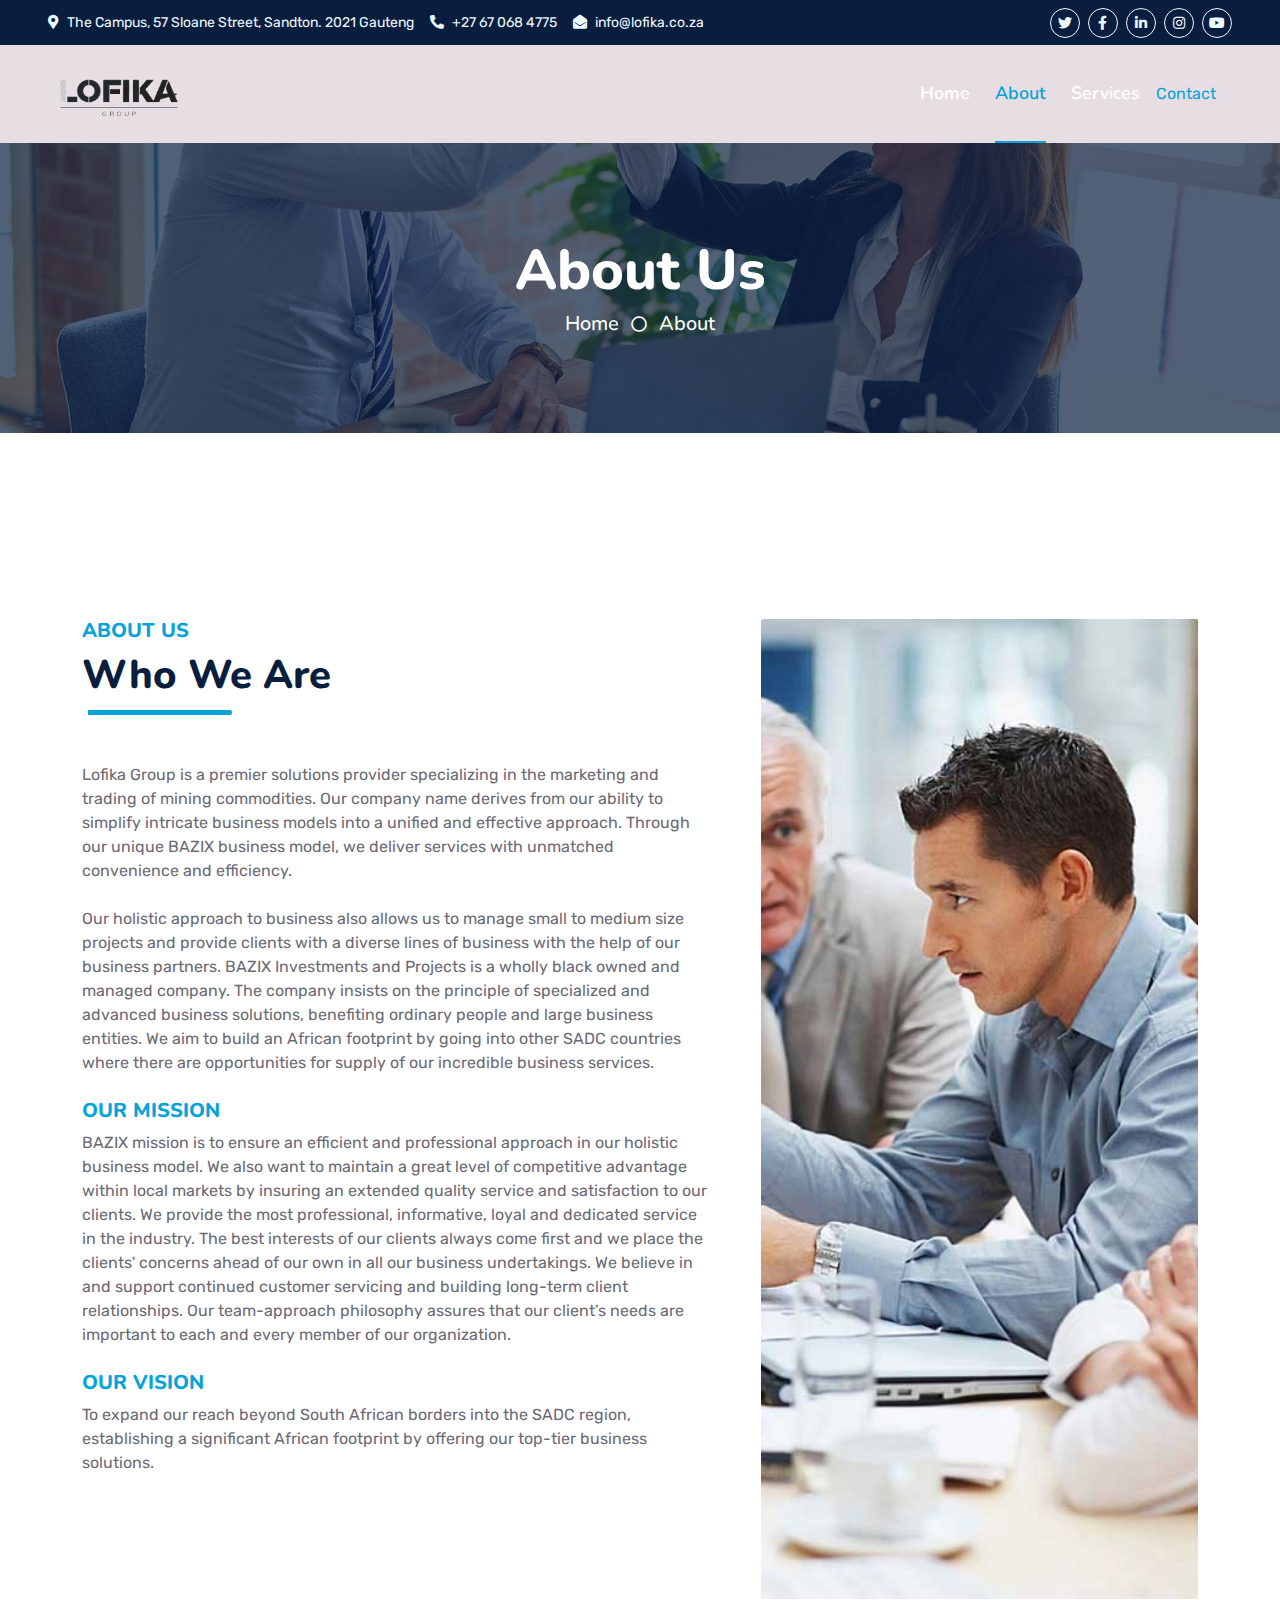
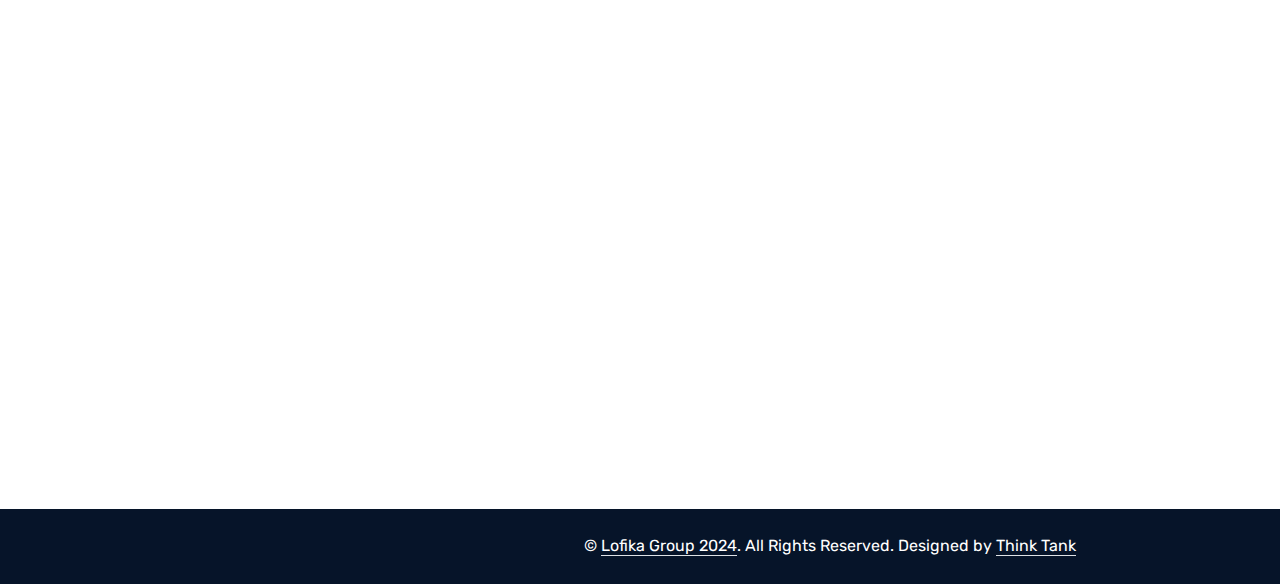
==== about.html @ 2a6e9d80 "first commit" ====
<!DOCTYPE html>
<html lang="en">

<head>
    <meta charset="utf-8">
    <title>Lofika Group</title>
    <meta content="width=device-width, initial-scale=1.0" name="viewport">
    <meta content="Free HTML Templates" name="keywords">
    <meta content="Free HTML Templates" name="description">

    <!-- Favicon -->
    <link href="img/favicon.ico" rel="icon">

    <!-- Google Web Fonts -->
    <link rel="preconnect" href="https://fonts.googleapis.com">
    <link rel="preconnect" href="https://fonts.gstatic.com" crossorigin>
    <link href="https://fonts.googleapis.com/css2?family=Nunito:wght@400;600;700;800&family=Rubik:wght@400;500;600;700&display=swap" rel="stylesheet">

    <!-- Icon Font Stylesheet -->
    <link href="https://cdnjs.cloudflare.com/ajax/libs/font-awesome/5.10.0/css/all.min.css" rel="stylesheet">
    <link href="https://cdn.jsdelivr.net/npm/bootstrap-icons@1.4.1/font/bootstrap-icons.css" rel="stylesheet">

    <!-- Libraries Stylesheet -->
    <link href="lib/owlcarousel/assets/owl.carousel.min.css" rel="stylesheet">
    <link href="lib/animate/animate.min.css" rel="stylesheet">

    <!-- Customized Bootstrap Stylesheet -->
    <link href="css/bootstrap.min.css" rel="stylesheet">

    <!-- Template Stylesheet -->
    <link href="css/style.css" rel="stylesheet">
</head>

<body>
    <!-- Spinner Start -->
    <div id="spinner" class="show bg-white position-fixed translate-middle w-100 vh-100 top-50 start-50 d-flex align-items-center justify-content-center">
        <div class="spinner"></div>
    </div>
    <!-- Spinner End -->


    <!-- Topbar Start -->
    <div class="container-fluid bg-dark px-5 d-none d-lg-block">
        <div class="row gx-0">
            <div class="col-lg-8 text-center text-lg-start mb-2 mb-lg-0">
                <div class="d-inline-flex align-items-center" style="height: 45px;">
                    <small class="me-3 text-light"><i class="fa fa-map-marker-alt me-2"></i>The Campus, 57 Sloane Street, Sandton. 2021 Gauteng</small>
                    <small class="me-3 text-light"><i class="fa fa-phone-alt me-2"></i>+27 67 068 4775</small>
                    <small class="text-light"><i class="fa fa-envelope-open me-2"></i>info@lofika.co.za</small>
                </div>
            </div>
            <div class="col-lg-4 text-center text-lg-end">
                <div class="d-inline-flex align-items-center" style="height: 45px;">
                    <a class="btn btn-sm btn-outline-light btn-sm-square rounded-circle me-2" href=""><i class="fab fa-twitter fw-normal"></i></a>
                    <a class="btn btn-sm btn-outline-light btn-sm-square rounded-circle me-2" href=""><i class="fab fa-facebook-f fw-normal"></i></a>
                    <a class="btn btn-sm btn-outline-light btn-sm-square rounded-circle me-2" href=""><i class="fab fa-linkedin-in fw-normal"></i></a>
                    <a class="btn btn-sm btn-outline-light btn-sm-square rounded-circle me-2" href=""><i class="fab fa-instagram fw-normal"></i></a>
                    <a class="btn btn-sm btn-outline-light btn-sm-square rounded-circle" href=""><i class="fab fa-youtube fw-normal"></i></a>
                </div>
            </div>
        </div>
    </div>
    <!-- Topbar End -->


    <!-- Navbar Start -->
    <div class="container-fluid position-relative p-0">
        <nav class="navbar navbar-expand-lg navbar-dark px-5 py-3 py-lg-0">
            <a href="index.html" class="navbar-brand p-0">
                <!-- Updated to use an image as the logo -->
                <img src="img/lofika.png" alt="Logo" class="logo">
            </a>
            <button class="navbar-toggler" type="button" data-bs-toggle="collapse" data-bs-target="#navbarCollapse">
                <span class="fa fa-bars"></span>
            </button>
            <div class="collapse navbar-collapse" id="navbarCollapse">
                <div class="navbar-nav ms-auto py-0">
                    <a href="index.html" class="nav-item nav-link">Home</a>
                    <a href="about.html" class="nav-item nav-link active">About</a>
                    <a href="service.html" class="nav-item nav-link">Services</a>
                    
                    </div>
                    <a href="contact.html" class="nav-item nav-link">Contact</a>
                </div>
        </nav>

        <div class="container-fluid bg-primary py-5 bg-header" style="margin-bottom: 90px;">
            <div class="row py-5">
                <div class="col-12 pt-lg-5 mt-lg-5 text-center">
                    <h1 class="display-4 text-white animated zoomIn">About Us</h1>
                    <a href="" class="h5 text-white">Home</a>
                    <i class="far fa-circle text-white px-2"></i>
                    <a href="" class="h5 text-white">About</a>
                </div>
            </div>
        </div>
    </div>
    <!-- Navbar End -->


    


    <!-- About Start -->
    <div class="container-fluid py-5 wow fadeInUp" data-wow-delay="0.1s">
        <div class="container py-5">
            <div class="row g-5">
                <div class="col-lg-7">
                    <div class="section-title position-relative pb-3 mb-5">
                        <h5 class="fw-bold text-primary text-uppercase">About Us</h5>
                        <h1 class="mb-0">Who We Are</h1>
                    </div>
                    <p class="mb-4">Lofika Group is a premier solutions provider specializing in the marketing and trading of mining commodities. Our company name derives from our ability to simplify intricate business models into a unified and effective approach. Through our unique BAZIX business model, we deliver services with unmatched convenience and efficiency.</p>
                    <div class="row g-0 mb-3">
                    <p class="mb-4">Our holistic approach to business also allows us to manage small to medium size projects and provide clients with a diverse lines of business with the help of our business partners.
                    BAZIX Investments and Projects is a wholly black owned and managed company. The company insists on the principle of specialized and advanced business solutions, benefiting ordinary people and large business entities. We aim to build an African footprint by going into other SADC countries where there are opportunities for supply of our incredible business services.</p>
                    <h5 class="fw-bold text-primary text-uppercase">Our Mission</h5>
                    <p class="mb-4">BAZIX mission is to ensure an efficient and professional approach in our holistic business model. We also want to maintain a great level of competitive advantage within local markets by insuring an extended quality service and satisfaction to our clients. We provide the most professional, informative, loyal and dedicated service in the industry. The best interests of our clients always come first and we place the clients' concerns ahead of our own in all our business undertakings. We believe in and support continued customer servicing and building long-term client relationships. Our team-approach philosophy assures that our client’s needs are important to each and every member of our organization. </p>
                    <h5 class="fw-bold text-primary text-uppercase">Our Vision</h5>
                    <p class="mb-4">To expand our reach beyond South African borders into the SADC region, establishing a significant African footprint by offering our top-tier business solutions.</p>
                    </div>
                    <div class="d-flex align-items-center mb-4 wow fadeIn" data-wow-delay="0.6s">
                        <div class="bg-primary d-flex align-items-center justify-content-center rounded" style="width: 60px; height: 60px;">
                            <i class="fa fa-phone-alt text-white"></i>
                        </div>
                        
                    </div>
                    
                </div>
                <div class="col-lg-5" style="min-height: 500px;">
                    <div class="position-relative h-100">
                        <img class="position-absolute w-100 h-100 rounded wow zoomIn" data-wow-delay="0.9s" src="img/about.jpg" style="object-fit: cover;">
                    </div>
                </div>
            </div>
        </div>
    </div>
    <!-- About End -->


   


    
    

    <!-- Footer Start -->
    <div class="container-fluid bg-dark text-light mt-5 wow fadeInUp" data-wow-delay="0.1s">
        <div class="container">
            <div class="row gx-5">
                <div class="col-lg-4 col-md-6 footer-about">
                    <div class="d-flex flex-column align-items-center justify-content-center text-center h-100 bg-primary p-4">
                        
                    </div>
                </div>
                <div class="col-lg-8 col-md-6">
                    <div class="row gx-5">
                        <div class="col-lg-4 col-md-12 pt-5 mb-5">
                            <div class="section-title section-title-sm position-relative pb-3 mb-4">
                                <h3 class="text-light mb-0">Get In Touch</h3>
                            </div>
                            <div class="d-flex mb-2">
                                <i class="bi bi-geo-alt text-primary me-2"></i>
                                <p class="mb-0">The Campus, 57 Sloane Street, Sandton. 2021 Gauteng</p>
                            </div>
                            <div class="d-flex mb-2">
                                <i class="bi bi-envelope-open text-primary me-2"></i>
                                <p class="mb-0">info@lofika.co.za</p>
                            </div>
                            <div class="d-flex mb-2">
                                <i class="bi bi-telephone text-primary me-2"></i>
                                <p class="mb-0">+27 67 068 4775</p>
                            </div>
                            <div class="d-flex mt-4">
                                <a class="btn btn-primary btn-square me-2" href="#"><i class="fab fa-twitter fw-normal"></i></a>
                                <a class="btn btn-primary btn-square me-2" href="#"><i class="fab fa-facebook-f fw-normal"></i></a>
                                <a class="btn btn-primary btn-square me-2" href="#"><i class="fab fa-linkedin-in fw-normal"></i></a>
                                <a class="btn btn-primary btn-square" href="#"><i class="fab fa-instagram fw-normal"></i></a>
                            </div>
                        </div>
                        <div class="col-lg-4 col-md-12 pt-0 pt-lg-5 mb-5">
                            <div class="section-title section-title-sm position-relative pb-3 mb-4">
                                <h3 class="text-light mb-0">Quick Links</h3>
                            </div>
                            <div class="link-animated d-flex flex-column justify-content-start">
                                <a class="text-light mb-2" href="index.html"><i class="bi bi-arrow-right text-primary me-2"></i>Home</a>
                                <a class="text-light mb-2" href="about.html"><i class="bi bi-arrow-right text-primary me-2"></i>About Us</a>
                                <a class="text-light mb-2" href="service.html"><i class="bi bi-arrow-right text-primary me-2"></i>Our Services</a>
                               <a class="text-light" href="contact.html"><i class="bi bi-arrow-right text-primary me-2"></i>Contact Us</a>
                            </div>
                        </div>
                       
                    </div>
                </div>
            </div>
        </div>
    </div>
    <div class="container-fluid text-white" style="background: #061429;">
        <div class="container text-center">
            <div class="row justify-content-end">
                <div class="col-lg-8 col-md-6">
                    <div class="d-flex align-items-center justify-content-center" style="height: 75px;">
                        <p class="mb-0">&copy; <a class="text-white border-bottom" href="#">Lofika Group 2024</a>. All Rights Reserved. 
						
						<!--/*** This template is free as long as you keep the footer author’s credit link/attribution link/backlink. If you'd like to use the template without the footer author’s credit link/attribution link/backlink, you can purchase the Credit Removal License from "https://htmlcodex.com/credit-removal". Thank you for your support. ***/-->
						Designed by <a class="text-white border-bottom" href="https://htmlcodex.com">Think Tank</a></p>
                    </div>
                </div>
            </div>
        </div>
    </div>
    <!-- Footer End -->


    <!-- Back to Top -->
    <a href="#" class="btn btn-lg btn-primary btn-lg-square rounded back-to-top"><i class="bi bi-arrow-up"></i></a>


    <!-- JavaScript Libraries -->
    <script src="https://code.jquery.com/jquery-3.4.1.min.js"></script>
    <script src="https://cdn.jsdelivr.net/npm/bootstrap@5.0.0/dist/js/bootstrap.bundle.min.js"></script>
    <script src="lib/wow/wow.min.js"></script>
    <script src="lib/easing/easing.min.js"></script>
    <script src="lib/waypoints/waypoints.min.js"></script>
    <script src="lib/counterup/counterup.min.js"></script>
    <script src="lib/owlcarousel/owl.carousel.min.js"></script>

    <!-- Template Javascript -->
    <script src="js/main.js"></script>
</body>

</html>
---- css/style.css ----
/********** Template CSS **********/
:root {
    --primary: #06A3DA;
    --secondary: #34AD54;
    --light: #EEF9FF;
    --dark: #091E3E;
}


/*** Spinner ***/
.spinner {
    width: 40px;
    height: 40px;
    background: var(--primary);
    margin: 100px auto;
    -webkit-animation: sk-rotateplane 1.2s infinite ease-in-out;
    animation: sk-rotateplane 1.2s infinite ease-in-out;
}

@-webkit-keyframes sk-rotateplane {
    0% {
        -webkit-transform: perspective(120px)
    }
    50% {
        -webkit-transform: perspective(120px) rotateY(180deg)
    }
    100% {
        -webkit-transform: perspective(120px) rotateY(180deg) rotateX(180deg)
    }
}

@keyframes sk-rotateplane {
    0% {
        transform: perspective(120px) rotateX(0deg) rotateY(0deg);
        -webkit-transform: perspective(120px) rotateX(0deg) rotateY(0deg)
    }
    50% {
        transform: perspective(120px) rotateX(-180.1deg) rotateY(0deg);
        -webkit-transform: perspective(120px) rotateX(-180.1deg) rotateY(0deg)
    }
    100% {
        transform: perspective(120px) rotateX(-180deg) rotateY(-179.9deg);
        -webkit-transform: perspective(120px) rotateX(-180deg) rotateY(-179.9deg);
    }
}

#spinner {
    opacity: 0;
    visibility: hidden;
    transition: opacity .5s ease-out, visibility 0s linear .5s;
    z-index: 99999;
}

#spinner.show {
    transition: opacity .5s ease-out, visibility 0s linear 0s;
    visibility: visible;
    opacity: 1;
}
/* Navbar background color */
.navbar {
    background-color: #e7dee4; /* Dark grey background for contrast */
    color: #fff; /* White text color for contrast */
}
@media (max-width: 768px) {
    .carousel-caption h1 {
        font-size: 1.5rem; /* Smaller font size for smaller devices */
    }
    .carousel-caption p {
        font-size: 1rem; /* Adjust paragraph font size on small screens */
    }
}

/* Logo size and alignment */
.navbar-brand img.logo {
    height: 60px; /* Control the size of the logo */
    width: auto; /* Maintain aspect ratio */
    transition: transform 0.3s ease-in-out; /* Smooth transform on hover */
}

/* Enhance logo visibility on hover */
.navbar-brand img.logo:hover {
    transform: scale(1.1); /* Slightly enlarges the logo on hover */
}


/*** Heading ***/
h1,
h2,
.fw-bold {
    font-weight: 800 !important;
}

h3,
h4,
.fw-semi-bold {
    font-weight: 700 !important;
}

h5,
h6,
.fw-medium {
    font-weight: 600 !important;
}


/*** Button ***/
.btn {
    font-family: 'Nunito', sans-serif;
    font-weight: 600;
    transition: .5s;
}

.btn-primary,
.btn-secondary {
    color: #FFFFFF;
    box-shadow: inset 0 0 0 50px transparent;
}

.btn-primary:hover {
    box-shadow: inset 0 0 0 0 var(--primary);
}

.btn-secondary:hover {
    box-shadow: inset 0 0 0 0 var(--secondary);
}

.btn-square {
    width: 36px;
    height: 36px;
}

.btn-sm-square {
    width: 30px;
    height: 30px;
}

.btn-lg-square {
    width: 48px;
    height: 48px;
}

.btn-square,
.btn-sm-square,
.btn-lg-square {
    padding-left: 0;
    padding-right: 0;
    text-align: center;
}


/*** Navbar ***/
.navbar-dark .navbar-nav .nav-link {
    font-family: 'Nunito', sans-serif;
    position: relative;
    margin-left: 25px;
    padding: 35px 0;
    color: #FFFFFF;
    font-size: 18px;
    font-weight: 600;
    outline: none;
    transition: .5s;
}

.sticky-top.navbar-dark .navbar-nav .nav-link {
    padding: 20px 0;
    color: var(--dark);
}

.navbar-dark .navbar-nav .nav-link:hover,
.navbar-dark .navbar-nav .nav-link.active {
    color: var(--primary);
}

.navbar-dark .navbar-brand h1 {
    color: #FFFFFF;
}

.navbar-dark .navbar-toggler {
    color: var(--primary) !important;
    border-color: var(--primary) !important;
}

@media (max-width: 991.98px) {
    .sticky-top.navbar-dark {
        position: relative;
        background: #FFFFFF;
    }

    .navbar-dark .navbar-nav .nav-link,
    .navbar-dark .navbar-nav .nav-link.show,
    .sticky-top.navbar-dark .navbar-nav .nav-link {
        padding: 10px 0;
        color: var(--dark);
    }

    .navbar-dark .navbar-brand h1 {
        color: var(--primary);
    }
}

@media (min-width: 992px) {
    .navbar-dark {
        position: absolute;
        width: 100%;
        top: 0;
        left: 0;
        border-bottom: 1px solid rgba(256, 256, 256, .1);
        z-index: 999;
    }
    
    .sticky-top.navbar-dark {
        position: fixed;
        background: #FFFFFF;
    }

    .navbar-dark .navbar-nav .nav-link::before {
        position: absolute;
        content: "";
        width: 0;
        height: 2px;
        bottom: -1px;
        left: 50%;
        background: var(--primary);
        transition: .5s;
    }

    .navbar-dark .navbar-nav .nav-link:hover::before,
    .navbar-dark .navbar-nav .nav-link.active::before {
        width: 100%;
        left: 0;
    }

    .navbar-dark .navbar-nav .nav-link.nav-contact::before {
        display: none;
    }

    .sticky-top.navbar-dark .navbar-brand h1 {
        color: var(--primary);
    }
}


/*** Carousel ***/
.carousel-caption {
    top: 0;
    left: 0;
    right: 0;
    bottom: 0;
    background: rgba(9, 30, 62, .7);
    z-index: 1;
}

@media (max-width: 576px) {
    .carousel-caption h5 {
        font-size: 14px;
        font-weight: 500 !important;
    }

    .carousel-caption h1 {
        font-size: 30px;
        font-weight: 600 !important;
    }
}

.carousel-control-prev,
.carousel-control-next {
    width: 10%;
}

.carousel-control-prev-icon,
.carousel-control-next-icon {
    width: 3rem;
    height: 3rem;
}


/*** Section Title ***/
.section-title::before {
    position: absolute;
    content: "";
    width: 150px;
    height: 5px;
    left: 0;
    bottom: 0;
    background: var(--primary);
    border-radius: 2px;
}

.section-title.text-center::before {
    left: 50%;
    margin-left: -75px;
}

.section-title.section-title-sm::before {
    width: 90px;
    height: 3px;
}

.section-title::after {
    position: absolute;
    content: "";
    width: 6px;
    height: 5px;
    bottom: 0px;
    background: #FFFFFF;
    -webkit-animation: section-title-run 5s infinite linear;
    animation: section-title-run 5s infinite linear;
}

.section-title.section-title-sm::after {
    width: 4px;
    height: 3px;
}

.section-title.text-center::after {
    -webkit-animation: section-title-run-center 5s infinite linear;
    animation: section-title-run-center 5s infinite linear;
}

.section-title.section-title-sm::after {
    -webkit-animation: section-title-run-sm 5s infinite linear;
    animation: section-title-run-sm 5s infinite linear;
}

@-webkit-keyframes section-title-run {
    0% {left: 0; } 50% { left : 145px; } 100% { left: 0; }
}

@-webkit-keyframes section-title-run-center {
    0% { left: 50%; margin-left: -75px; } 50% { left : 50%; margin-left: 45px; } 100% { left: 50%; margin-left: -75px; }
}

@-webkit-keyframes section-title-run-sm {
    0% {left: 0; } 50% { left : 85px; } 100% { left: 0; }
}


/*** Service ***/
.service-item {
    position: relative;
    height: 300px;
    padding: 0 30px;
    transition: .5s;
}

.service-item .service-icon {
    margin-bottom: 30px;
    width: 60px;
    height: 60px;
    display: flex;
    align-items: center;
    justify-content: center;
    background: var(--primary);
    border-radius: 2px;
    transform: rotate(-45deg);
}

.service-item .service-icon i {
    transform: rotate(45deg);
}

.service-item a.btn {
    position: absolute;
    width: 60px;
    bottom: -48px;
    left: 50%;
    margin-left: -30px;
    opacity: 0;
}

.service-item:hover a.btn {
    bottom: -24px;
    opacity: 1;
}


/*** Testimonial ***/
.testimonial-carousel .owl-dots {
    margin-top: 15px;
    display: flex;
    align-items: flex-end;
    justify-content: center;
}

.testimonial-carousel .owl-dot {
    position: relative;
    display: inline-block;
    margin: 0 5px;
    width: 15px;
    height: 15px;
    background: #DDDDDD;
    border-radius: 2px;
    transition: .5s;
}

.testimonial-carousel .owl-dot.active {
    width: 30px;
    background: var(--primary);
}

.testimonial-carousel .owl-item.center {
    position: relative;
    z-index: 1;
}

.testimonial-carousel .owl-item .testimonial-item {
    transition: .5s;
}

.testimonial-carousel .owl-item.center .testimonial-item {
    background: #FFFFFF !important;
    box-shadow: 0 0 30px #DDDDDD;
}


/*** Team ***/
.team-item {
    transition: .5s;
}

.team-social {
    position: absolute;
    width: 100%;
    height: 100%;
    top: 0;
    left: 0;
    display: flex;
    align-items: center;
    justify-content: center;
    transition: .5s;
}

.team-social a.btn {
    position: relative;
    margin: 0 3px;
    margin-top: 100px;
    opacity: 0;
}

.team-item:hover {
    box-shadow: 0 0 30px #DDDDDD;
}

.team-item:hover .team-social {
    background: rgba(9, 30, 62, .7);
}

.team-item:hover .team-social a.btn:first-child {
    opacity: 1;
    margin-top: 0;
    transition: .3s 0s;
}

.team-item:hover .team-social a.btn:nth-child(2) {
    opacity: 1;
    margin-top: 0;
    transition: .3s .05s;
}

.team-item:hover .team-social a.btn:nth-child(3) {
    opacity: 1;
    margin-top: 0;
    transition: .3s .1s;
}

.team-item:hover .team-social a.btn:nth-child(4) {
    opacity: 1;
    margin-top: 0;
    transition: .3s .15s;
}

.team-item .team-img img,
.blog-item .blog-img img  {
    transition: .5s;
}

.team-item:hover .team-img img,
.blog-item:hover .blog-img img {
    transform: scale(1.15);
}


/*** Miscellaneous ***/
@media (min-width: 991.98px) {
    .facts {
        position: relative;
        margin-top: -75px;
        z-index: 1;
    }
}

.back-to-top {
    position: fixed;
    display: none;
    right: 45px;
    bottom: 45px;
    z-index: 99;
}

.bg-header {
    background: linear-gradient(rgba(9, 30, 62, .7), rgba(9, 30, 62, .7)), url(../img/carousel-1.jpg) center center no-repeat;
    background-size: cover;
}

.link-animated a {
    transition: .5s;
}

.link-animated a:hover {
    padding-left: 10px;
}

@media (min-width: 767.98px) {
    .footer-about {
        margin-bottom: -75px;
    }
}
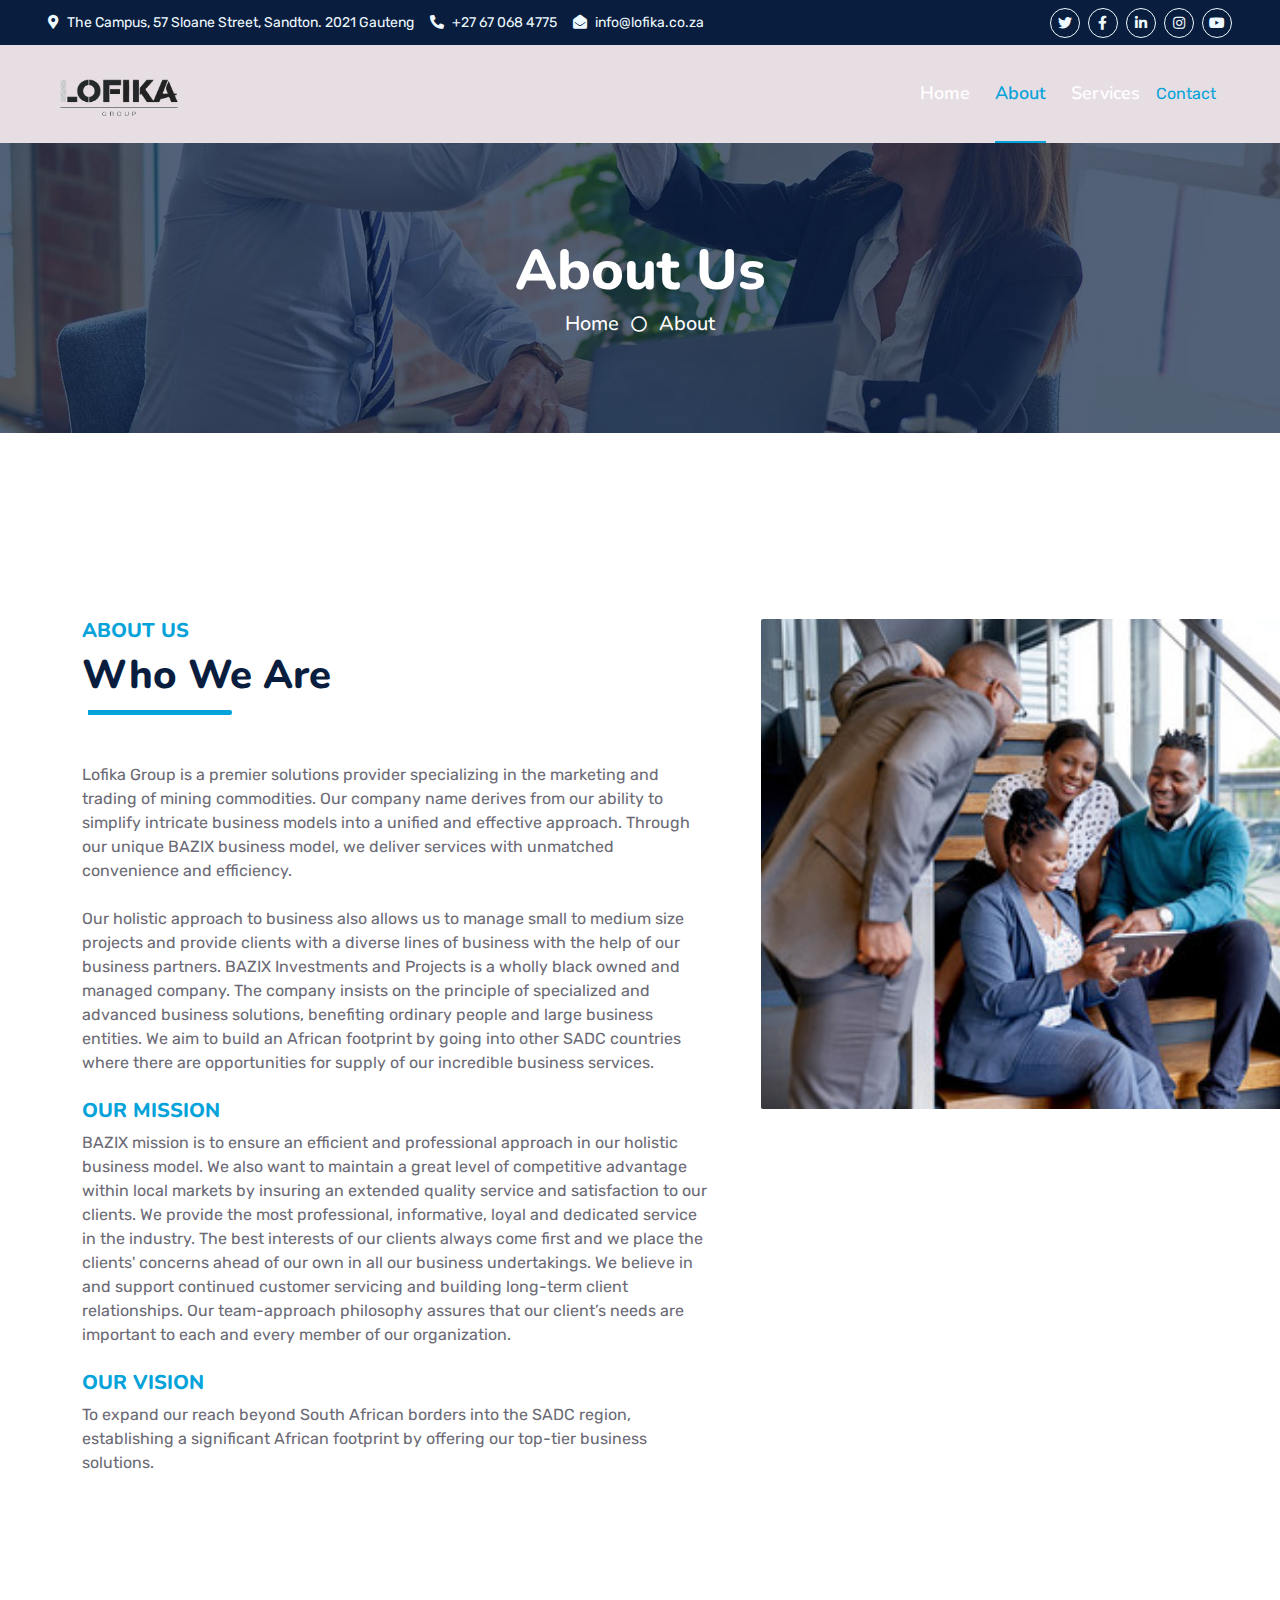
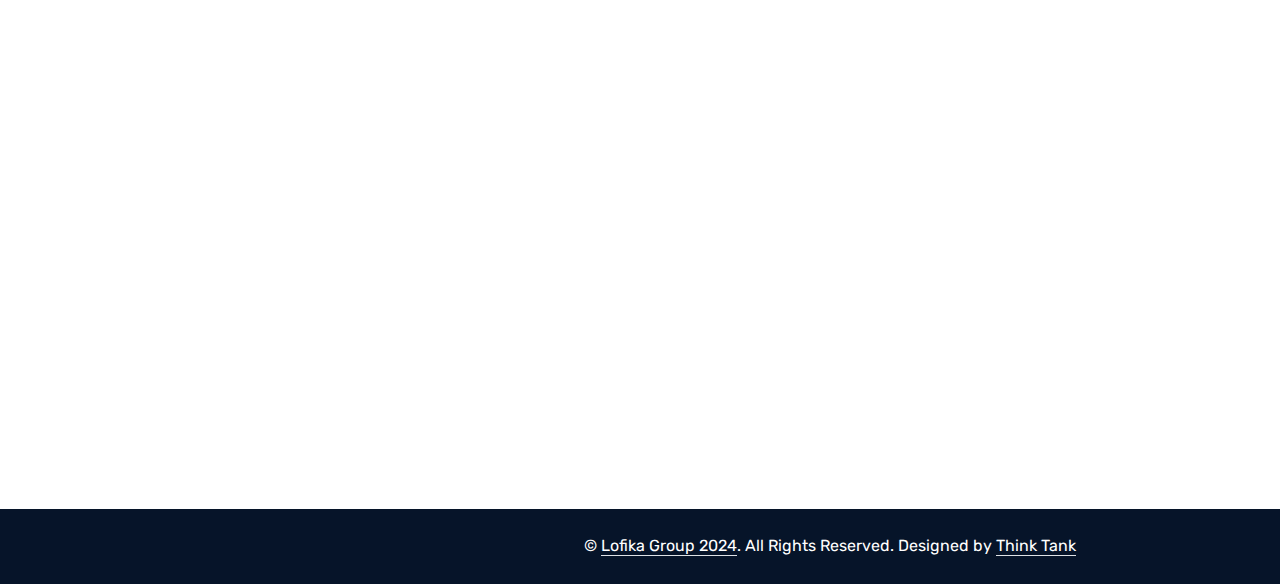
==== commit 6e77b0b0: "landing" ====
--- a/about.html
+++ b/about.html
@@ -129,7 +129,7 @@
                 </div>
                 <div class="col-lg-5" style="min-height: 500px;">
                     <div class="position-relative h-100">
-                        <img class="position-absolute w-100 h-100 rounded wow zoomIn" data-wow-delay="0.9s" src="img/about.jpg" style="object-fit: cover;">
+                        <img class="position-absolute w-150 h-50 rounded wow zoomIn" data-wow-delay="0.9s" src="img/sec.jpg" style="object-fit: cover;">
                     </div>
                 </div>
             </div>
@@ -150,67 +150,91 @@
             <div class="row gx-5">
                 <div class="col-lg-4 col-md-6 footer-about">
                     <div class="d-flex flex-column align-items-center justify-content-center text-center h-100 bg-primary p-4">
+                        <a href="index.html" class="navbar-brand">
+                            <!-- Replace text logo with image -->
+                            <img src="img/lofika.png" alt="Startup Logo" style="height: 60px;">
+                        </a>
+                        <p class="mt-3 mb-4">Subscribe.</p>
+                        <form action="">
+                            <div class="input-group">
+                                <input type="text" class="form-control border-white p-3" placeholder="Your Email">
+                                <button class="btn btn-dark">Sign Up</button>
+                            </div>
+                        </form>
+                    </div>
+                </div>
+    
+                    <div class="col-lg-8 col-md-6">
+                        <div class="row gx-5">
+                            <div class="col-lg-4 col-md-12 pt-5 mb-5">
+                                <div class="section-title section-title-sm position-relative pb-3 mb-4">
+                                    <h3 class="text-light mb-0">Get In Touch</h3>
+                                </div>
+                                <div class="d-flex mb-2">
+                                    <i class="bi bi-geo-alt text-primary me-2"></i>
+                                    <p class="mb-0">The Campus, 57 Sloane Street, Sandton. 2021 Gauteng</p>
+                                </div>
+                                <div class="d-flex mb-2">
+                                    <i class="bi bi-envelope-open text-primary me-2"></i>
+                                    <p class="mb-0">info@lofika.co.za</p>
+                                </div>
+                                <div class="d-flex mb-2">
+                                    <i class="bi bi-telephone text-primary me-2"></i>
+                                    <p class="mb-0">+27 67 068 4775</p>
+                                </div>
+                                <div class="d-flex mt-4">
+                                    <a class="btn btn-primary btn-square me-2" href="#"><i class="fab fa-twitter fw-normal"></i></a>
+                                    <a class="btn btn-primary btn-square me-2" href="#"><i class="fab fa-facebook-f fw-normal"></i></a>
+                                    <a class="btn btn-primary btn-square me-2" href="#"><i class="fab fa-linkedin-in fw-normal"></i></a>
+                                    <a class="btn btn-primary btn-square" href="#"><i class="fab fa-instagram fw-normal"></i></a>
+                                </div>
+                            </div>
+                            <div class="col-lg-4 col-md-12 pt-0 pt-lg-5 mb-5">
+                                <div class="section-title section-title-sm position-relative pb-3 mb-4">
+                                    <h3 class="text-light mb-0">Quick Links</h3>
+                                </div>
+                                <div class="link-animated d-flex flex-column justify-content-start">
+                                    <a class="text-light mb-2" href="index.html"><i class="bi bi-arrow-right text-primary me-2"></i>Home</a>
+                                    <a class="text-light mb-2" href="about.html"><i class="bi bi-arrow-right text-primary me-2"></i>About Us</a>
+                                    <a class="text-light mb-2" href="service.html"><i class="bi bi-arrow-right text-primary me-2"></i>Our Services</a>
+                                   <a class="text-light" href="contact.html"><i class="bi bi-arrow-right text-primary me-2"></i>Contact Us</a>
+                                </div>
+                            </div>
+                            <div class="col-lg-4 col-md-12 pt-0 pt-lg-5 mb-5">
+                                <div class="section-title section-title-sm position-relative pb-3 mb-4">
+                                    <h3 class="text-light mb-0">Services</h3>
+                                </div>
+                                <div class="link-animated d-flex flex-column justify-content-start">
+                                    <a class="text-light mb-2" href="#"><i class="bi bi-arrow-right text-primary me-2"></i>Property Brokering</a>
+                                    <a class="text-light mb-2" href="#"><i class="bi bi-arrow-right text-primary me-2"></i>Development & Investment</a>
+                                    <a class="text-light mb-2" href="#"><i class="bi bi-arrow-right text-primary me-2"></i>Commodity Marketing & Trading</a>
+                                   <a class="text-light" href="#"><i class="bi bi-arrow-right text-primary me-2"></i>Mine Sale Brokerage</a>
+                                </div>
+                            </div>
+                           
+                        </div>
                         
                     </div>
                 </div>
-                <div class="col-lg-8 col-md-6">
-                    <div class="row gx-5">
-                        <div class="col-lg-4 col-md-12 pt-5 mb-5">
-                            <div class="section-title section-title-sm position-relative pb-3 mb-4">
-                                <h3 class="text-light mb-0">Get In Touch</h3>
-                            </div>
-                            <div class="d-flex mb-2">
-                                <i class="bi bi-geo-alt text-primary me-2"></i>
-                                <p class="mb-0">The Campus, 57 Sloane Street, Sandton. 2021 Gauteng</p>
-                            </div>
-                            <div class="d-flex mb-2">
-                                <i class="bi bi-envelope-open text-primary me-2"></i>
-                                <p class="mb-0">info@lofika.co.za</p>
-                            </div>
-                            <div class="d-flex mb-2">
-                                <i class="bi bi-telephone text-primary me-2"></i>
-                                <p class="mb-0">+27 67 068 4775</p>
-                            </div>
-                            <div class="d-flex mt-4">
-                                <a class="btn btn-primary btn-square me-2" href="#"><i class="fab fa-twitter fw-normal"></i></a>
-                                <a class="btn btn-primary btn-square me-2" href="#"><i class="fab fa-facebook-f fw-normal"></i></a>
-                                <a class="btn btn-primary btn-square me-2" href="#"><i class="fab fa-linkedin-in fw-normal"></i></a>
-                                <a class="btn btn-primary btn-square" href="#"><i class="fab fa-instagram fw-normal"></i></a>
-                            </div>
+            </div>
+        </div>
+        <div class="container-fluid text-white" style="background: #061429;">
+            <div class="container text-center">
+                <div class="row justify-content-end">
+                    <div class="col-lg-8 col-md-6">
+                        <div class="d-flex align-items-center justify-content-center" style="height: 75px;">
+                            <p class="mb-0">&copy; <a class="text-white border-bottom" href="#">Lofika Group 2024</a>. All Rights Reserved. 
+                            
+                            <!--/*** This template is free as long as you keep the footer author’s credit link/attribution link/backlink. If you'd like to use the template without the footer author’s credit link/attribution link/backlink, you can purchase the Credit Removal License from "https://htmlcodex.com/credit-removal". Thank you for your support. ***/-->
+                            Designed by <a class="text-white border-bottom" href="https://htmlcodex.com">Think Tank</a></p>
                         </div>
-                        <div class="col-lg-4 col-md-12 pt-0 pt-lg-5 mb-5">
-                            <div class="section-title section-title-sm position-relative pb-3 mb-4">
-                                <h3 class="text-light mb-0">Quick Links</h3>
-                            </div>
-                            <div class="link-animated d-flex flex-column justify-content-start">
-                                <a class="text-light mb-2" href="index.html"><i class="bi bi-arrow-right text-primary me-2"></i>Home</a>
-                                <a class="text-light mb-2" href="about.html"><i class="bi bi-arrow-right text-primary me-2"></i>About Us</a>
-                                <a class="text-light mb-2" href="service.html"><i class="bi bi-arrow-right text-primary me-2"></i>Our Services</a>
-                               <a class="text-light" href="contact.html"><i class="bi bi-arrow-right text-primary me-2"></i>Contact Us</a>
-                            </div>
-                        </div>
-                       
-                    </div>
-                </div>
-            </div>
-        </div>
-    </div>
-    <div class="container-fluid text-white" style="background: #061429;">
-        <div class="container text-center">
-            <div class="row justify-content-end">
-                <div class="col-lg-8 col-md-6">
-                    <div class="d-flex align-items-center justify-content-center" style="height: 75px;">
-                        <p class="mb-0">&copy; <a class="text-white border-bottom" href="#">Lofika Group 2024</a>. All Rights Reserved. 
-						
-						<!--/*** This template is free as long as you keep the footer author’s credit link/attribution link/backlink. If you'd like to use the template without the footer author’s credit link/attribution link/backlink, you can purchase the Credit Removal License from "https://htmlcodex.com/credit-removal". Thank you for your support. ***/-->
-						Designed by <a class="text-white border-bottom" href="https://htmlcodex.com">Think Tank</a></p>
-                    </div>
-                </div>
-            </div>
-        </div>
-    </div>
-    <!-- Footer End -->
-
+                    </div>
+                </div>
+            </div>
+        </div>
+        <!-- Footer End -->
+    
+    
 
     <!-- Back to Top -->
     <a href="#" class="btn btn-lg btn-primary btn-lg-square rounded back-to-top"><i class="bi bi-arrow-up"></i></a>
